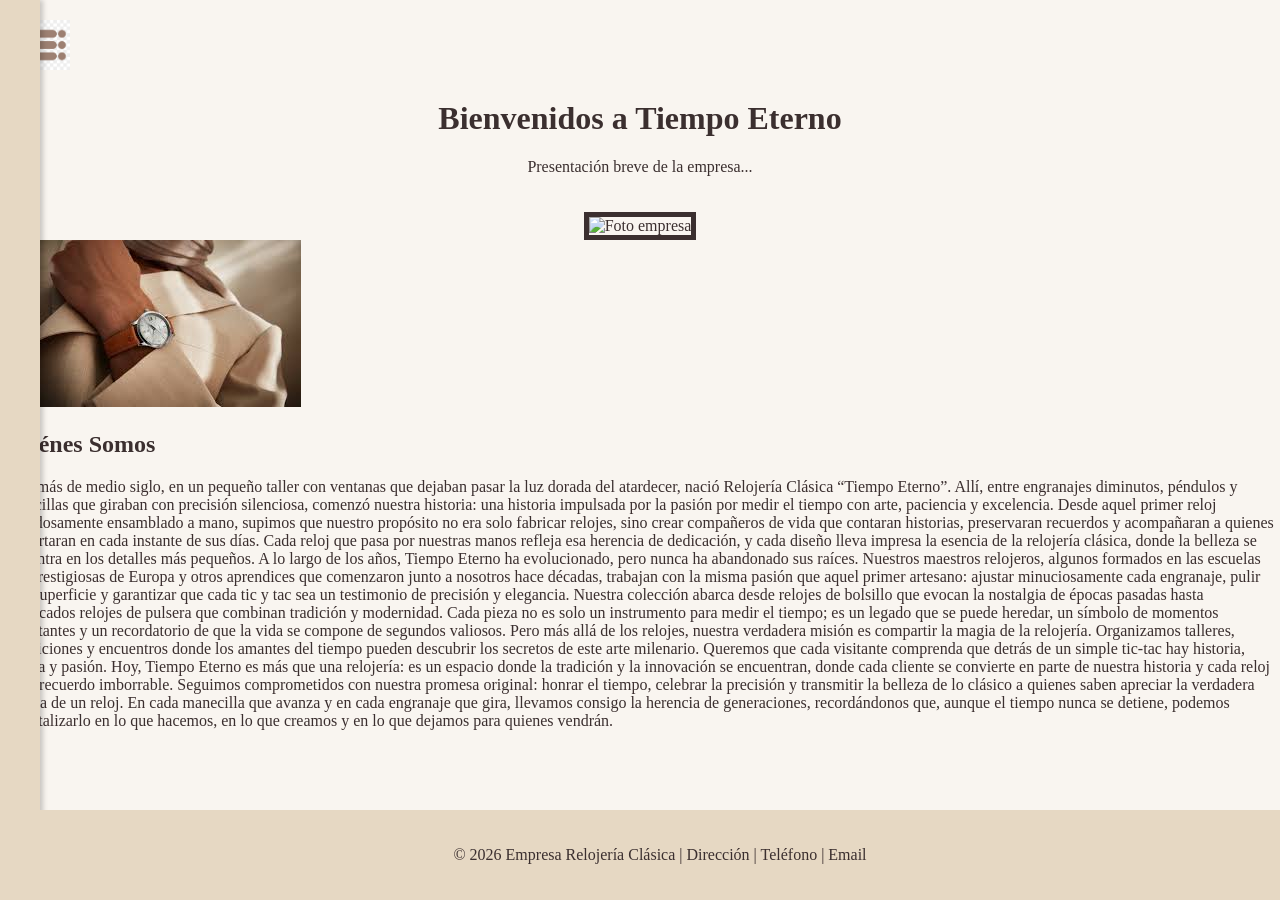
==== index.html @ 03a7e343 "." ====
<!DOCTYPE html>
<html lang="es">
<head>
    <meta charset="UTF-8">
    <meta name="viewport" content="width=device-width, initial-scale=1.0">
    <title>Inicio - Empresa</title>
    <link rel="stylesheet" href="css/styles.css">
</head>
<body>
    <!-- Imagen para activar el panel -->
    <label for="toggle-panel" class="btn-panel">
        <img src="images/fotos_personales/menu.png" alt="Panel de control" class="icono-panel">
    </label>
    <input type="checkbox" id="toggle-panel" hidden>

    <!-- Panel de control -->
    <nav class="panel-control">
        <ul>
            <li><a href="index.html">Inicio</a></li>
            <li><a href="#quienes Somos">Quiénes Somos</a></li>
            <li><a href="productos.html">Productos</a></li>
            <li><a href="galeria.html">Galería</a></li>
            <li><a href="contacto.html">Contacto</a></li>
            <li><a href="compras.html">Pedidos</a></li>
        </ul>
    </nav>

    <!-- Contenido principal -->
    <header class="inicio">
        <h1>Bienvenidos a Tiempo Eterno</h1>
        <p>Presentación breve de la empresa...</p>
        <img src="img/empresa-foto.jpg" alt="Foto empresa" class="imagen-principal">
    </header>
    <section id="quienes Somos" class="section alt">
    <div class="container">
        <div class="card">
            <img src="images/fotos_personales/relog.jpg" alt="">
            <div class="content">
                <h2>Quiénes Somos</h2>
                <p>
                    Hace más de medio siglo, en un pequeño taller con ventanas que dejaban pasar la luz dorada del atardecer, nació Relojería Clásica “Tiempo Eterno”. Allí, entre engranajes diminutos, péndulos y manecillas que giraban con precisión silenciosa, comenzó nuestra historia: una historia impulsada por la pasión por medir el tiempo con arte, paciencia y excelencia.
                    Desde aquel primer reloj cuidadosamente ensamblado a mano, supimos que nuestro propósito no era solo fabricar relojes, sino crear compañeros de vida que contaran historias, preservaran recuerdos y acompañaran a quienes los portaran en cada instante de sus días. Cada reloj que pasa por nuestras manos refleja esa herencia de dedicación, y cada diseño lleva impresa la esencia de la relojería clásica, donde la belleza se encuentra en los detalles más pequeños.
                    A lo largo de los años, Tiempo Eterno ha evolucionado, pero nunca ha abandonado sus raíces. Nuestros maestros relojeros, algunos formados en las escuelas más prestigiosas de Europa y otros aprendices que comenzaron junto a nosotros hace décadas, trabajan con la misma pasión que aquel primer artesano: ajustar minuciosamente cada engranaje, pulir cada superficie y garantizar que cada tic y tac sea un testimonio de precisión y elegancia.
                    Nuestra colección abarca desde relojes de bolsillo que evocan la nostalgia de épocas pasadas hasta sofisticados relojes de pulsera que combinan tradición y modernidad. Cada pieza no es solo un instrumento para medir el tiempo; es un legado que se puede heredar, un símbolo de momentos importantes y un recordatorio de que la vida se compone de segundos valiosos.
                    Pero más allá de los relojes, nuestra verdadera misión es compartir la magia de la relojería. Organizamos talleres, exposiciones y encuentros donde los amantes del tiempo pueden descubrir los secretos de este arte milenario. Queremos que cada visitante comprenda que detrás de un simple tic-tac hay historia, técnica y pasión.
                    Hoy, Tiempo Eterno es más que una relojería: es un espacio donde la tradición y la innovación se encuentran, donde cada cliente se convierte en parte de nuestra historia y cada reloj en un recuerdo imborrable. Seguimos comprometidos con nuestra promesa original: honrar el tiempo, celebrar la precisión y transmitir la belleza de lo clásico a quienes saben apreciar la verdadera esencia de un reloj.
                    En cada manecilla que avanza y en cada engranaje que gira, llevamos consigo la herencia de generaciones, recordándonos que, aunque el tiempo nunca se detiene, podemos inmortalizarlo en lo que hacemos, en lo que creamos y en lo que dejamos para quienes vendrán.
                </p>
            </div>
        </div>
    </div>
</section>

    <!-- Pie de página -->
    <footer class="footer">
        <p>© 2026 Empresa Relojería Clásica | Dirección | Teléfono | Email</p>
    </footer>
</body>
</html>
---- css/styles.css ----
/* Tipografía clásica */
body {
    font-family: 'Times New Roman', serif;
    margin: 0;
    padding: 0;
    background: #f9f5f0; /* color beige clásico */
    color: #3b2f2f;      /* marrón oscuro */
}

/* Panel de control */
.btn-panel {
    position: fixed;
    top: 20px;
    left: 20px;
    cursor: pointer;
}

.icono-panel {
    width: 50px;
    height: 50px;
}

/* Ocultar por defecto */
.panel-control {
    position: fixed;
    top: 0;
    left: -250px;
    width: 250px;
    height: 100%;
    background-color: #e6d8c3;
    padding: 20px;
    transition: left 0.3s;
    box-shadow: 3px 0 5px rgba(0,0,0,0.2);
}

#toggle-panel:checked + .panel-control {
    left: 0;
}

/* Estilo del menú */
.panel-control ul {
    list-style: none;
    padding: 0;
}

.panel-control li {
    margin: 20px 0;
}

.panel-control a {
    text-decoration: none;
    color: #3b2f2f;
    font-weight: bold;
}

/* Inicio */
.inicio {
    text-align: center;
    margin-top: 100px;
}

.imagen-principal {
    width: 80%;
    max-width: 600px;
    border: 5px solid #3b2f2f;
    margin-top: 20px;
}

/* Footer */
.footer {
    text-align: center;
    padding: 20px;
    background-color: #e6d8c3;
    position: fixed;
    bottom: 0;
    width: 100%;
}
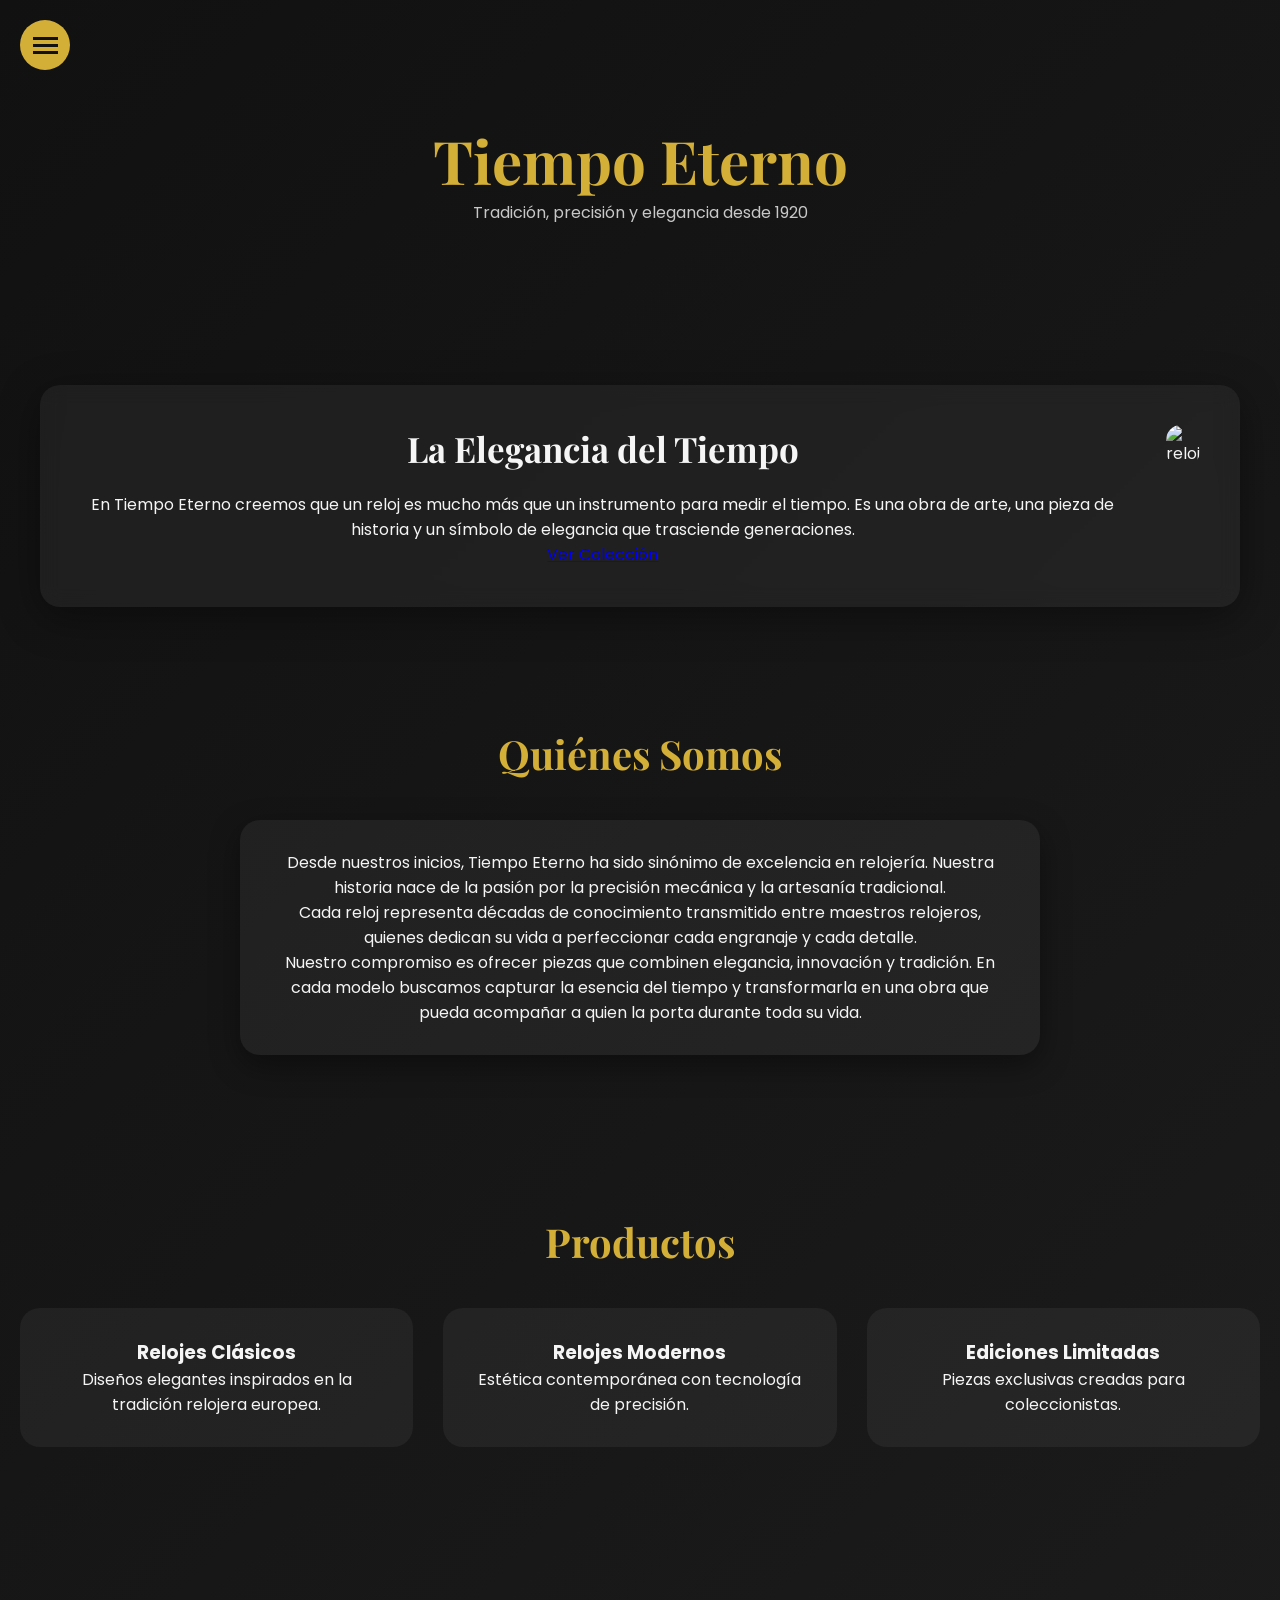
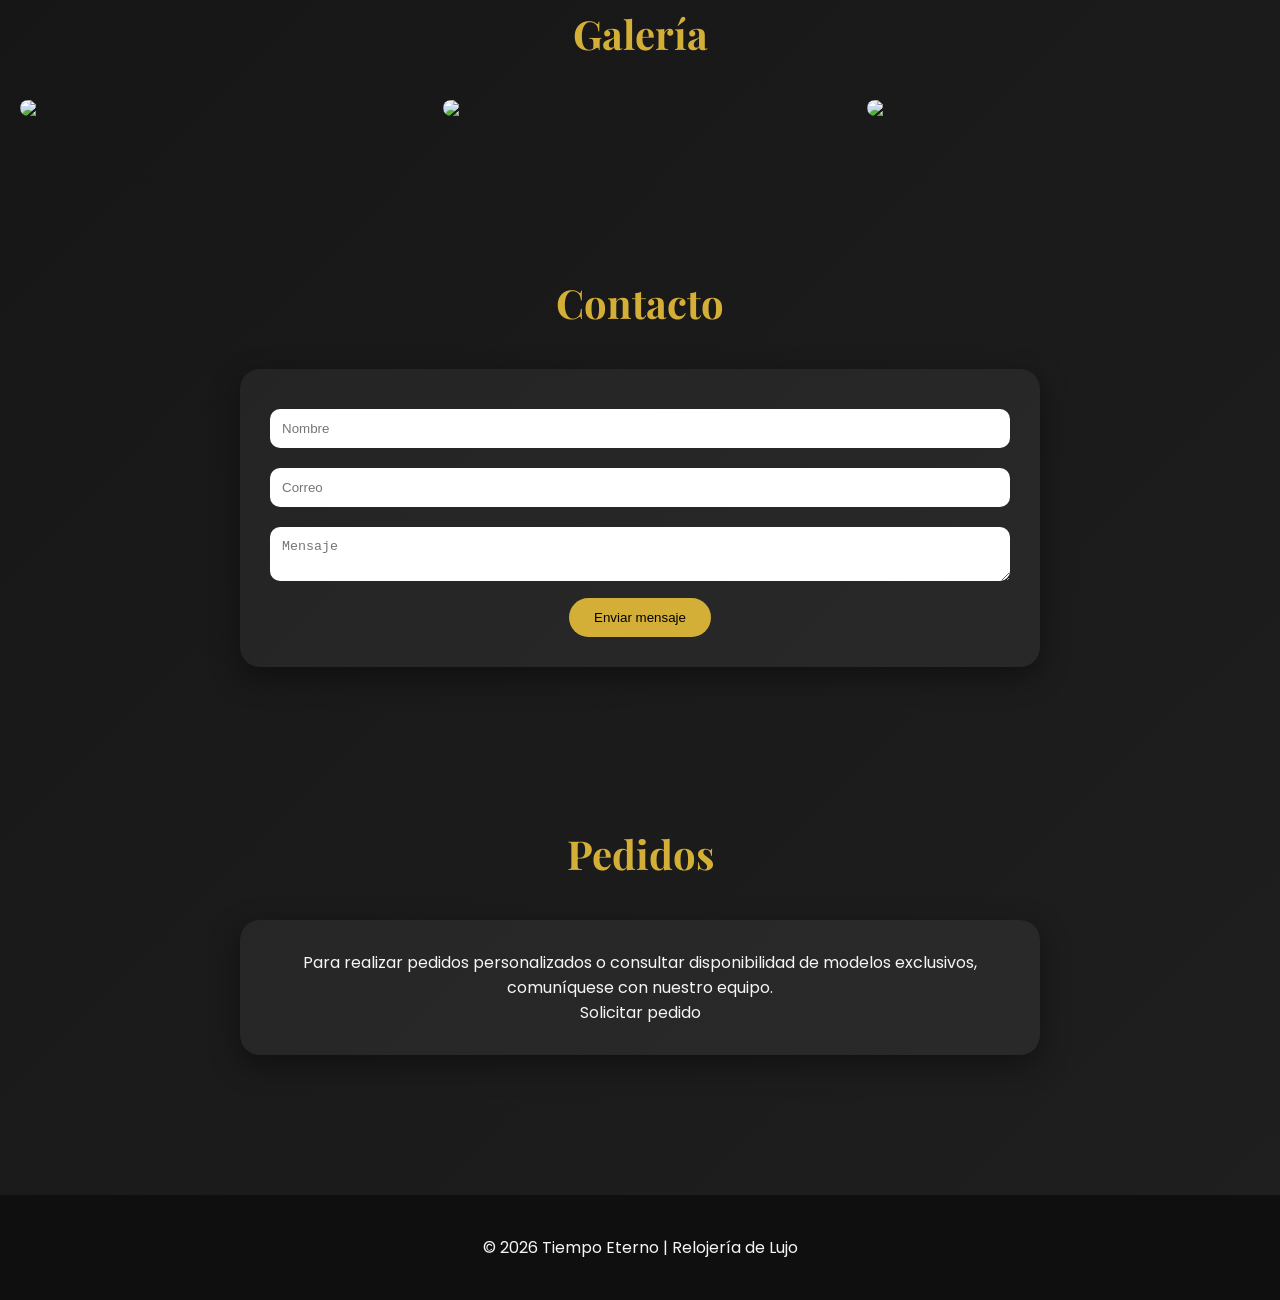
==== commit 7cf964ac: "." ====
--- a/index.html
+++ b/index.html
@@ -1,59 +1,220 @@
 <!DOCTYPE html>
 <html lang="es">
 <head>
-    <meta charset="UTF-8">
-    <meta name="viewport" content="width=device-width, initial-scale=1.0">
-    <title>Inicio - Empresa</title>
-    <link rel="stylesheet" href="css/styles.css">
+
+<meta charset="UTF-8">
+<meta name="viewport" content="width=device-width, initial-scale=1.0">
+
+<title>Tiempo Eterno | Relojería de Lujo</title>
+
+<link rel="stylesheet" href="css/styles.css">
+
+<link href="https://fonts.googleapis.com/css2?family=Playfair+Display:wght@400;600;700&family=Poppins:wght@300;400;500&display=swap" rel="stylesheet">
+
 </head>
+
 <body>
-    <!-- Imagen para activar el panel -->
-    <label for="toggle-panel" class="btn-panel">
-        <img src="images/fotos_personales/menu.png" alt="Panel de control" class="icono-panel">
-    </label>
-    <input type="checkbox" id="toggle-panel" hidden>
-
-    <!-- Panel de control -->
-    <nav class="panel-control">
-        <ul>
-            <li><a href="index.html">Inicio</a></li>
-            <li><a href="#quienes Somos">Quiénes Somos</a></li>
-            <li><a href="productos.html">Productos</a></li>
-            <li><a href="galeria.html">Galería</a></li>
-            <li><a href="contacto.html">Contacto</a></li>
-            <li><a href="compras.html">Pedidos</a></li>
-        </ul>
-    </nav>
-
-    <!-- Contenido principal -->
-    <header class="inicio">
-        <h1>Bienvenidos a Tiempo Eterno</h1>
-        <p>Presentación breve de la empresa...</p>
-        <img src="img/empresa-foto.jpg" alt="Foto empresa" class="imagen-principal">
-    </header>
-    <section id="quienes Somos" class="section alt">
-    <div class="container">
-        <div class="card">
-            <img src="images/fotos_personales/relog.jpg" alt="">
-            <div class="content">
-                <h2>Quiénes Somos</h2>
-                <p>
-                    Hace más de medio siglo, en un pequeño taller con ventanas que dejaban pasar la luz dorada del atardecer, nació Relojería Clásica “Tiempo Eterno”. Allí, entre engranajes diminutos, péndulos y manecillas que giraban con precisión silenciosa, comenzó nuestra historia: una historia impulsada por la pasión por medir el tiempo con arte, paciencia y excelencia.
-                    Desde aquel primer reloj cuidadosamente ensamblado a mano, supimos que nuestro propósito no era solo fabricar relojes, sino crear compañeros de vida que contaran historias, preservaran recuerdos y acompañaran a quienes los portaran en cada instante de sus días. Cada reloj que pasa por nuestras manos refleja esa herencia de dedicación, y cada diseño lleva impresa la esencia de la relojería clásica, donde la belleza se encuentra en los detalles más pequeños.
-                    A lo largo de los años, Tiempo Eterno ha evolucionado, pero nunca ha abandonado sus raíces. Nuestros maestros relojeros, algunos formados en las escuelas más prestigiosas de Europa y otros aprendices que comenzaron junto a nosotros hace décadas, trabajan con la misma pasión que aquel primer artesano: ajustar minuciosamente cada engranaje, pulir cada superficie y garantizar que cada tic y tac sea un testimonio de precisión y elegancia.
-                    Nuestra colección abarca desde relojes de bolsillo que evocan la nostalgia de épocas pasadas hasta sofisticados relojes de pulsera que combinan tradición y modernidad. Cada pieza no es solo un instrumento para medir el tiempo; es un legado que se puede heredar, un símbolo de momentos importantes y un recordatorio de que la vida se compone de segundos valiosos.
-                    Pero más allá de los relojes, nuestra verdadera misión es compartir la magia de la relojería. Organizamos talleres, exposiciones y encuentros donde los amantes del tiempo pueden descubrir los secretos de este arte milenario. Queremos que cada visitante comprenda que detrás de un simple tic-tac hay historia, técnica y pasión.
-                    Hoy, Tiempo Eterno es más que una relojería: es un espacio donde la tradición y la innovación se encuentran, donde cada cliente se convierte en parte de nuestra historia y cada reloj en un recuerdo imborrable. Seguimos comprometidos con nuestra promesa original: honrar el tiempo, celebrar la precisión y transmitir la belleza de lo clásico a quienes saben apreciar la verdadera esencia de un reloj.
-                    En cada manecilla que avanza y en cada engranaje que gira, llevamos consigo la herencia de generaciones, recordándonos que, aunque el tiempo nunca se detiene, podemos inmortalizarlo en lo que hacemos, en lo que creamos y en lo que dejamos para quienes vendrán.
-                </p>
-            </div>
-        </div>
-    </div>
-</section>
-
-    <!-- Pie de página -->
-    <footer class="footer">
-        <p>© 2026 Empresa Relojería Clásica | Dirección | Teléfono | Email</p>
-    </footer>
+
+<input type="checkbox" id="menu-toggle">
+
+<label for="menu-toggle" class="menu-btn">
+<span></span>
+</label>
+
+<aside class="nav-panel">
+
+<h2 class="logo">Tiempo Eterno</h2> 
+
+<nav>
+
+<ul>
+
+<li><a href="#inicio">Inicio</a></li>
+
+<li><a href="index.html#quienes">Quiénes Somos</a></li>
+
+<li><a href="#productos">Productos</a></li>
+
+<li><a href="#galeria">Galería</a></li>
+
+<li><a href="contacto.html">Contacto</a></li>
+
+<li><a href="#pedidos">Pedidos</a></li>
+
+</ul>
+
+</nav>
+
+</aside>
+
+<label for="menu-toggle" class="overlay"></label>
+
+
+<header id="inicio">
+
+<h1>Tiempo Eterno</h1>
+
+<p>Tradición, precisión y elegancia desde 1920</p>
+
+</header>
+
+
+<section class="hero">
+
+<div class="hero-card">
+
+<div class="hero-text">
+
+<h2>La Elegancia del Tiempo</h2>
+
+<p>
+
+En Tiempo Eterno creemos que un reloj es mucho más que un instrumento para medir el tiempo.
+
+Es una obra de arte, una pieza de historia y un símbolo de elegancia que trasciende generaciones.
+
+</p>
+
+<a class="btn" href="#productos">Ver Colección</a>
+
+</div>
+
+<div class="hero-img">
+
+<img src="https://images.unsplash.com/photo-1523275335684-37898b6baf30" alt="reloj">
+
+</div>
+
+</div>
+
+</section>
+
+
+<section id="quienes" class="about">
+
+<h2 class="section-title">Quiénes Somos</h2>
+
+<div class="card">
+
+<p>
+
+Desde nuestros inicios, Tiempo Eterno ha sido sinónimo de excelencia en relojería. Nuestra historia nace de la pasión por la precisión mecánica y la artesanía tradicional.
+
+</p>
+
+<p>
+
+Cada reloj representa décadas de conocimiento transmitido entre maestros relojeros, quienes dedican su vida a perfeccionar cada engranaje y cada detalle.
+
+</p>
+
+<p>
+
+Nuestro compromiso es ofrecer piezas que combinen elegancia, innovación y tradición. En cada modelo buscamos capturar la esencia del tiempo y transformarla en una obra que pueda acompañar a quien la porta durante toda su vida.
+
+</p>
+
+</div>
+
+</section>
+
+
+<section id="productos" class="products">
+
+<h2 class="section-title">Productos</h2>
+
+<div class="grid">
+
+<div class="product-card">
+
+<h3>Relojes Clásicos</h3>
+
+<p>Diseños elegantes inspirados en la tradición relojera europea.</p>
+
+</div>
+
+<div class="product-card">
+
+<h3>Relojes Modernos</h3>
+
+<p>Estética contemporánea con tecnología de precisión.</p>
+
+</div>
+
+<div class="product-card">
+
+<h3>Ediciones Limitadas</h3>
+
+<p>Piezas exclusivas creadas para coleccionistas.</p>
+
+</div>
+
+</div>
+
+</section>
+
+
+<section id="galeria" class="gallery">
+
+<h2 class="section-title">Galería</h2>
+
+<div class="grid">
+
+<img src="https://images.unsplash.com/photo-1547996160-81dfa63595aa">
+
+<img src="https://images.unsplash.com/photo-1518546305927-5a555bb7020d">
+
+<img src="https://images.unsplash.com/photo-1523170335258-f5ed11844a49">
+
+</div>
+
+</section>
+
+
+<section id="contacto" class="contact">
+
+<h2 class="section-title">Contacto</h2>
+
+<form class="card">
+
+<input type="text" placeholder="Nombre">
+
+<input type="email" placeholder="Correo">
+
+<textarea placeholder="Mensaje"></textarea>
+
+<button>Enviar mensaje</button>
+
+</form>
+
+</section>
+
+
+<section id="pedidos" class="orders">
+
+<h2 class="section-title">Pedidos</h2>
+
+<div class="card">
+
+<p>
+
+Para realizar pedidos personalizados o consultar disponibilidad de modelos exclusivos, comuníquese con nuestro equipo.
+
+</p>
+
+<a class="btn">Solicitar pedido</a>
+
+</div>
+
+</section>
+
+
+<footer>
+
+<p>© 2026 Tiempo Eterno | Relojería de Lujo</p>
+
+</footer>
+
 </body>
+
 </html>
--- a/css/styles.css
+++ b/css/styles.css
@@ -1,77 +1,371 @@
-/* Tipografía clásica */
-body {
-    font-family: 'Times New Roman', serif;
-    margin: 0;
-    padding: 0;
-    background: #f9f5f0; /* color beige clásico */
-    color: #3b2f2f;      /* marrón oscuro */
-}
-
-/* Panel de control */
-.btn-panel {
-    position: fixed;
-    top: 20px;
-    left: 20px;
-    cursor: pointer;
-}
-
-.icono-panel {
-    width: 50px;
-    height: 50px;
-}
-
-/* Ocultar por defecto */
-.panel-control {
-    position: fixed;
-    top: 0;
-    left: -250px;
-    width: 250px;
-    height: 100%;
-    background-color: #e6d8c3;
-    padding: 20px;
-    transition: left 0.3s;
-    box-shadow: 3px 0 5px rgba(0,0,0,0.2);
-}
-
-#toggle-panel:checked + .panel-control {
-    left: 0;
-}
-
-/* Estilo del menú */
-.panel-control ul {
-    list-style: none;
-    padding: 0;
-}
-
-.panel-control li {
-    margin: 20px 0;
-}
-
-.panel-control a {
-    text-decoration: none;
-    color: #3b2f2f;
-    font-weight: bold;
-}
-
-/* Inicio */
-.inicio {
-    text-align: center;
-    margin-top: 100px;
-}
-
-.imagen-principal {
-    width: 80%;
-    max-width: 600px;
-    border: 5px solid #3b2f2f;
-    margin-top: 20px;
-}
-
-/* Footer */
-.footer {
-    text-align: center;
-    padding: 20px;
-    background-color: #e6d8c3;
-    position: fixed;
-    bottom: 0;
-    width: 100%;
+*{
+margin:0;
+padding:0;
+box-sizing:border-box;
+}
+
+body{
+
+font-family:'Poppins',sans-serif;
+
+background:linear-gradient(135deg,#111,#1f1f1f);
+
+color:#f5f5f5;
+
+}
+
+
+/* MENU */
+
+#menu-toggle{
+display:none;
+}
+
+.menu-btn{
+
+position:fixed;
+
+top:20px;
+
+left:20px;
+
+width:50px;
+
+height:50px;
+
+background:#d4af37;
+
+border-radius:50%;
+
+display:flex;
+
+align-items:center;
+
+justify-content:center;
+
+cursor:pointer;
+
+z-index:1000;
+
+}
+
+.menu-btn span,
+.menu-btn span::before,
+.menu-btn span::after{
+
+content:"";
+
+display:block;
+
+width:25px;
+
+height:3px;
+
+background:#111;
+
+position:relative;
+
+}
+
+.menu-btn span::before{
+position:absolute;
+top:-7px;
+}
+
+.menu-btn span::after{
+position:absolute;
+top:7px;
+}
+
+/* PANEL */
+
+.nav-panel{
+
+position:fixed;
+
+left:-260px;
+
+top:0;
+
+height:100%;
+
+width:260px;
+
+background:#111;
+
+padding:80px 20px;
+
+transition:0.4s;
+
+}
+
+#menu-toggle:checked ~ .nav-panel{
+
+left:0;
+
+}
+
+.nav-panel ul{
+
+list-style:none;
+
+}
+
+.nav-panel li{
+
+margin:15px 0;
+
+}
+
+.nav-panel a{
+
+color:white;
+
+text-decoration:none;
+
+font-size:18px;
+
+transition:0.3s;
+
+}
+
+.nav-panel a:hover{
+
+color:#d4af37;
+
+}
+
+
+/* HEADER */
+
+header{
+
+text-align:center;
+
+padding:120px 20px;
+
+}
+
+header h1{
+
+font-family:'Playfair Display';
+
+font-size:60px;
+
+color:#d4af37;
+
+}
+
+header p{
+
+opacity:0.8;
+
+}
+
+
+/* HERO */
+
+.hero{
+
+padding:40px;
+
+}
+
+.hero-card{
+
+display:flex;
+
+gap:40px;
+
+background:rgba(255,255,255,0.05);
+
+padding:40px;
+
+border-radius:20px;
+
+backdrop-filter:blur(10px);
+
+box-shadow:0 10px 40px rgba(0,0,0,0.4);
+
+}
+
+.hero-text h2{
+
+font-family:'Playfair Display';
+
+font-size:35px;
+
+margin-bottom:20px;
+
+}
+
+.hero-img img{
+
+width:300px;
+
+border-radius:15px;
+
+}
+
+
+/* CARDS */
+
+.card{
+
+background:rgba(255,255,255,0.05);
+
+padding:30px;
+
+border-radius:20px;
+
+margin:auto;
+
+max-width:800px;
+
+box-shadow:0 10px 30px rgba(0,0,0,0.4);
+
+}
+
+
+/* SECTIONS */
+
+section{
+
+padding:80px 20px;
+
+text-align:center;
+
+}
+
+.section-title{
+
+font-family:'Playfair Display';
+
+font-size:40px;
+
+color:#d4af37;
+
+margin-bottom:40px;
+
+}
+
+
+/* GRID */
+
+.grid{
+
+display:grid;
+
+grid-template-columns:repeat(auto-fit,minmax(250px,1fr));
+
+gap:30px;
+
+}
+
+
+.product-card{
+
+padding:30px;
+
+background:rgba(255,255,255,0.05);
+
+border-radius:20px;
+
+transition:0.3s;
+
+}
+
+.product-card:hover{
+
+transform:translateY(-10px);
+
+box-shadow:0 15px 40px rgba(212,175,55,0.3);
+
+}
+
+
+/* GALERIA */
+
+.gallery img{
+
+width:100%;
+
+border-radius:20px;
+
+}
+
+
+/* FORM */
+
+form input,
+form textarea{
+
+width:100%;
+
+padding:12px;
+
+margin:10px 0;
+
+border:none;
+
+border-radius:10px;
+
+}
+
+button{
+
+background:#d4af37;
+
+border:none;
+
+padding:12px 25px;
+
+border-radius:25px;
+
+cursor:pointer;
+
+transition:0.3s;
+
+}
+
+button:hover{
+
+transform:scale(1.05);
+
+}
+
+
+/* FOOTER */
+
+footer{
+
+text-align:center;
+
+padding:40px;
+
+background:#0f0f0f;
+
+margin-top:60px;
+
+}
+
+
+/* RESPONSIVE */
+
+@media(max-width:768px){
+
+.hero-card{
+
+flex-direction:column;
+
+text-align:center;
+
+}
+
+.hero-img img{
+
+width:100%;
+
+}
+
 }
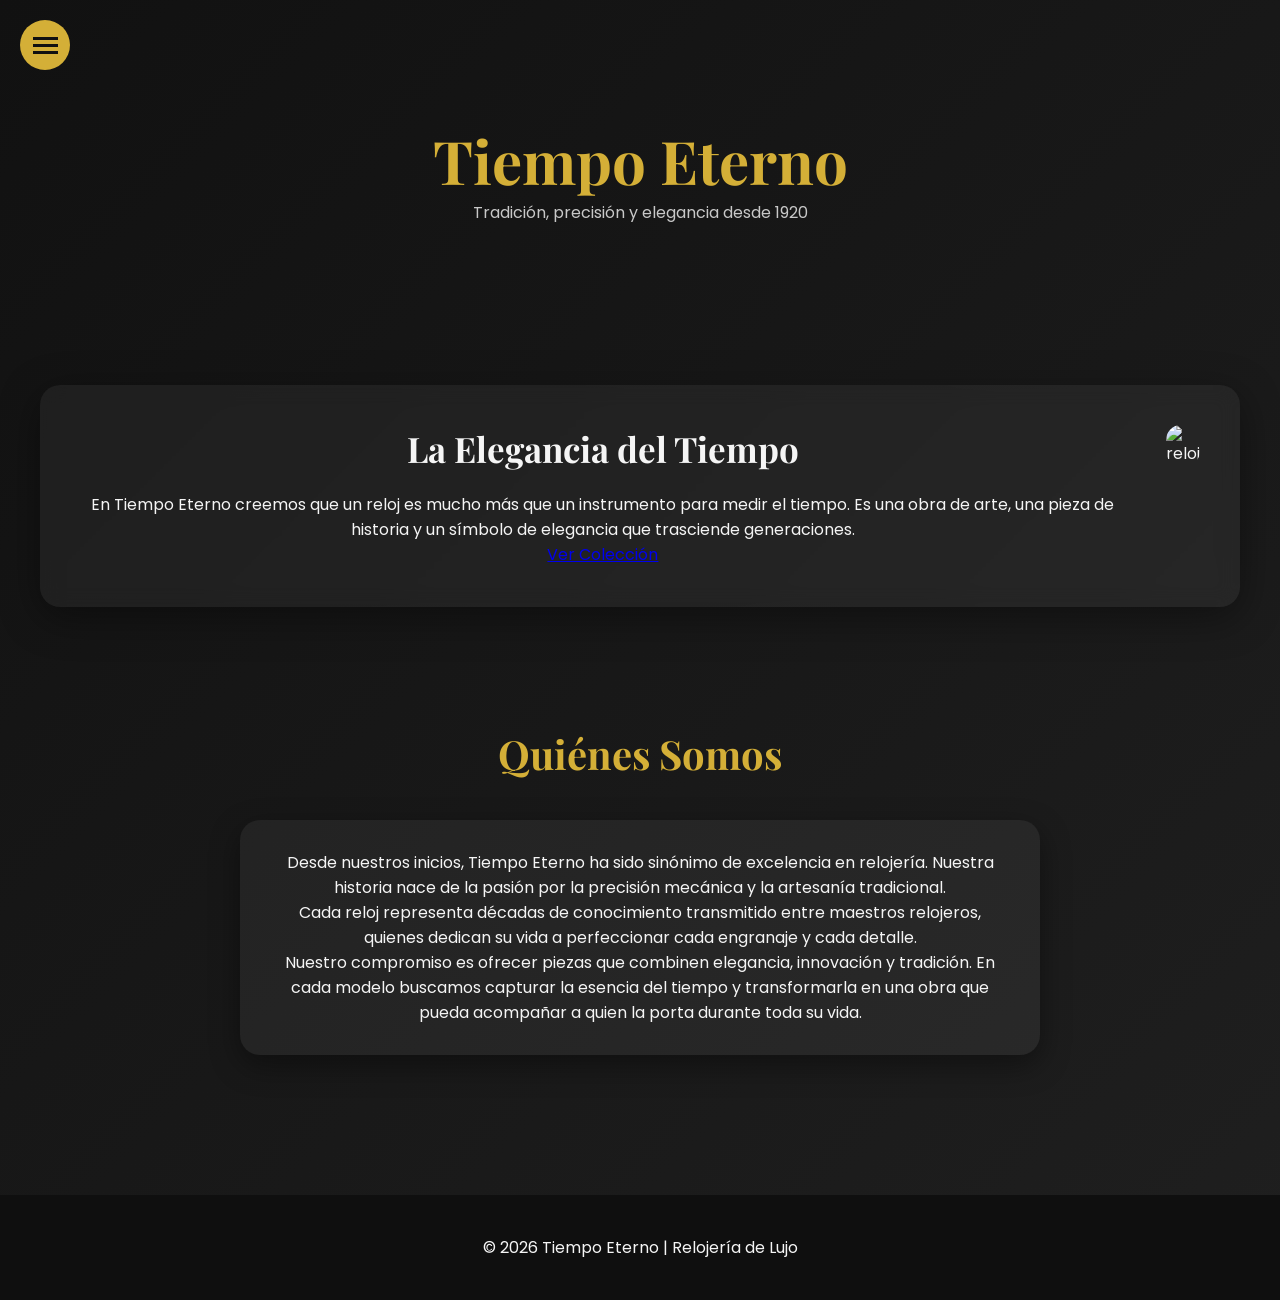
==== commit 8a5163db: "." ====
--- a/index.html
+++ b/index.html
@@ -29,17 +29,12 @@
 
 <ul>
 
-<li><a href="#inicio">Inicio</a></li>
-
+<li><a href="index.html#inicio">Inicio</a></li>
 <li><a href="index.html#quienes">Quiénes Somos</a></li>
-
-<li><a href="#productos">Productos</a></li>
-
-<li><a href="#galeria">Galería</a></li>
-
+<li><a href="productos.html">Productos</a></li>
+<li><a href="galeria.html">Galería</a></li>
 <li><a href="contacto.html">Contacto</a></li>
-
-<li><a href="#pedidos">Pedidos</a></li>
+<li><a href="pedidos.html">Pedidos</a></li>
 
 </ul>
 
@@ -117,98 +112,6 @@
 </div>
 
 </section>
-
-
-<section id="productos" class="products">
-
-<h2 class="section-title">Productos</h2>
-
-<div class="grid">
-
-<div class="product-card">
-
-<h3>Relojes Clásicos</h3>
-
-<p>Diseños elegantes inspirados en la tradición relojera europea.</p>
-
-</div>
-
-<div class="product-card">
-
-<h3>Relojes Modernos</h3>
-
-<p>Estética contemporánea con tecnología de precisión.</p>
-
-</div>
-
-<div class="product-card">
-
-<h3>Ediciones Limitadas</h3>
-
-<p>Piezas exclusivas creadas para coleccionistas.</p>
-
-</div>
-
-</div>
-
-</section>
-
-
-<section id="galeria" class="gallery">
-
-<h2 class="section-title">Galería</h2>
-
-<div class="grid">
-
-<img src="https://images.unsplash.com/photo-1547996160-81dfa63595aa">
-
-<img src="https://images.unsplash.com/photo-1518546305927-5a555bb7020d">
-
-<img src="https://images.unsplash.com/photo-1523170335258-f5ed11844a49">
-
-</div>
-
-</section>
-
-
-<section id="contacto" class="contact">
-
-<h2 class="section-title">Contacto</h2>
-
-<form class="card">
-
-<input type="text" placeholder="Nombre">
-
-<input type="email" placeholder="Correo">
-
-<textarea placeholder="Mensaje"></textarea>
-
-<button>Enviar mensaje</button>
-
-</form>
-
-</section>
-
-
-<section id="pedidos" class="orders">
-
-<h2 class="section-title">Pedidos</h2>
-
-<div class="card">
-
-<p>
-
-Para realizar pedidos personalizados o consultar disponibilidad de modelos exclusivos, comuníquese con nuestro equipo.
-
-</p>
-
-<a class="btn">Solicitar pedido</a>
-
-</div>
-
-</section>
-
-
 <footer>
 
 <p>© 2026 Tiempo Eterno | Relojería de Lujo</p>
--- a/css/styles.css
+++ b/css/styles.css
@@ -368,4 +368,124 @@
 
 }
 
+}
+.fade-in{
+opacity:0;
+transform:translateY(40px);
+animation:fadeUp 1s ease forwards;
+}
+
+@keyframes fadeUp{
+to{
+opacity:1;
+transform:translateY(0);
+}
+}
+.parallax{
+
+background-image:url("https://images.unsplash.com/photo-1523170335258-f5ed11844a49");
+
+min-height:400px;
+
+background-attachment:fixed;
+
+background-position:center;
+
+background-repeat:no-repeat;
+
+background-size:cover;
+
+display:flex;
+
+align-items:center;
+
+justify-content:center;
+
+color:white;
+
+font-size:40px;
+
+font-family:'Playfair Display';
+
+}
+.product-card{
+
+padding:30px;
+
+background:rgba(255,255,255,0.05);
+
+border-radius:20px;
+
+transition:transform 0.4s, box-shadow 0.4s;
+
+transform-style:preserve-3d;
+
+}
+
+.product-card:hover{
+
+transform:rotateY(10deg) rotateX(5deg) scale(1.05);
+
+box-shadow:0 20px 50px rgba(212,175,55,0.4);
+
+}
+.gallery img{
+
+width:100%;
+
+border-radius:20px;
+
+transition:transform 0.4s, filter 0.4s;
+
+cursor:pointer;
+
+}
+
+.gallery img:hover{
+
+transform:scale(1.1);
+
+filter:brightness(1.2);
+
+}
+.nav-panel{
+
+position:fixed;
+
+left:-260px;
+
+top:0;
+
+height:100%;
+
+width:260px;
+
+background:rgba(20,20,20,0.95);
+
+backdrop-filter:blur(12px);
+
+padding:80px 20px;
+
+transition:0.4s;
+
+border-right:1px solid rgba(255,255,255,0.1);
+
+}
+.overlay{
+display:none;
+}
+
+#menu-toggle:checked ~ .overlay{
+display:block;
+position:fixed;
+top:0;
+left:0;
+width:100%;
+height:100%;
+background:transparent;
+z-index:5;
+}
+
+.nav-panel{
+z-index:10;
 }
